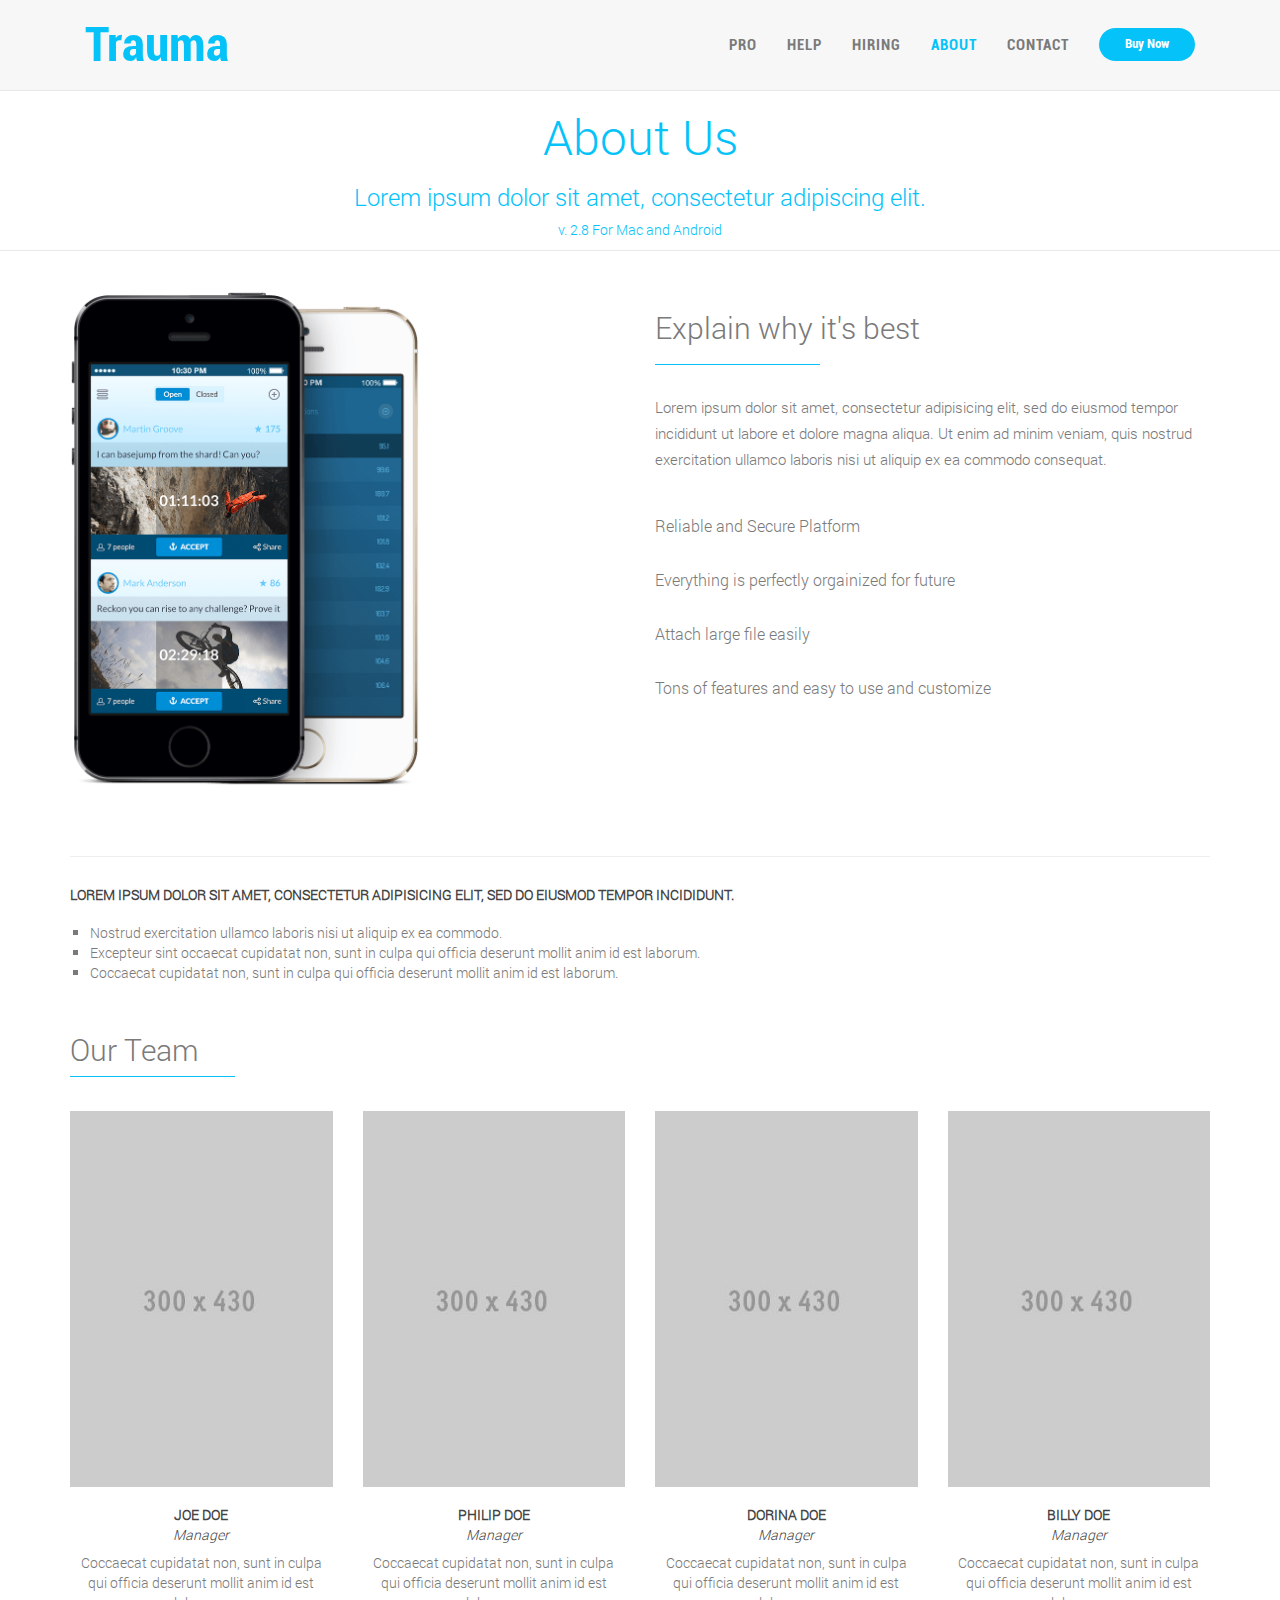
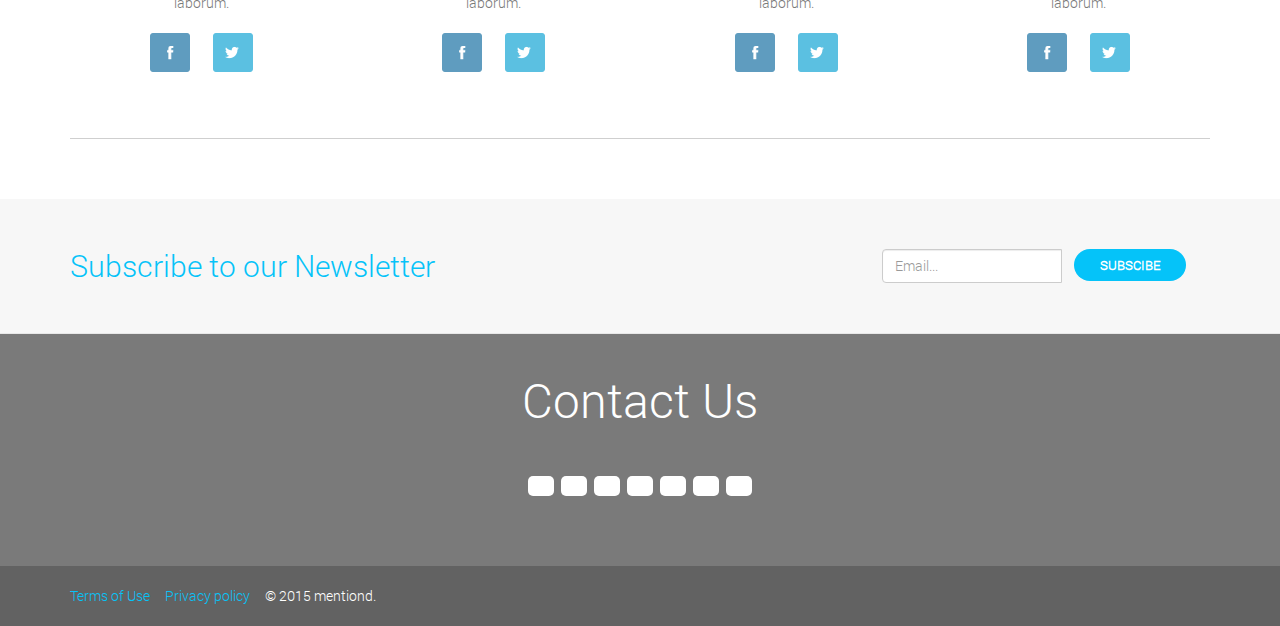
==== about.html @ 8d7fe811 "Contact us and About Us pages!" ====
<!DOCTYPE html>
<html lang="en">
<head>
    <meta charset="utf-8" />
    <meta http-equiv="X-UA-Compatible" content="IE=edge" />
    <meta name="viewport" content="width=device-width, initial-scale=1" />
    <title>Trauma | Help</title>

    <link href="Content/css/bootstrap.min.css" rel="stylesheet" />
    <link href="Content/css/font-awesome.css" rel="stylesheet">
    <link href="Content/css/styles.css" rel="stylesheet" />


    <!--[if lt IE 9]>
    <script src="https://oss.maxcdn.com/html5shiv/3.7.2/html5shiv.min.js"></script>
    <script src="https://oss.maxcdn.com/respond/1.4.2/respond.min.js"></script>
    <![endif]-->
</head>
<body>
    <div>
        <div class="header-container greyBG">

            <div class="container row">
                <nav class="navbar navbar-inverse ">
                    <div class="navbar-header">
                        <button type="button" class="navbar-toggle collapsed" data-toggle="collapse" data-target="#navbar" aria-expanded="false" aria-controls="navbar">
                            <span class="sr-only">Toggle navigation</span>
                            <span class="icon-bar"></span>
                            <span class="icon-bar"></span>
                            <span class="icon-bar"></span>
                        </button>

                        <a class="navbar-brand" href="index.html">Trauma</a>
                    </div>
                    <div id="navbar" class="navbar-collapse collapse navbar-right">
                        <ul class="nav navbar-nav">
                            <li><a href="index.html">Pro</a></li>
                            <li><a href="help.html">Help</a></li>
                            <li><a href="hiring.html">Hiring</a></li>
                            <li  class="active"><a href="about.html">About</a></li>
                            <li><a href="contact.html">Contact</a></li>
                            <li>
                                <form class="navbar-form navbar-left">
                                    <button class="btn btn-primary">Buy Now</button>
                                </form>
                            </li>
                        </ul>
                    </div>
                </nav>
            </div>
        </div>

        <div class="slider-container">
            <div class="container row text-center">
                <div class="blue">
                    <h1>About Us</h1>
                    <h3>Lorem ipsum dolor sit amet, consectetur adipiscing elit.</h3>
                    <p>v. 2.8 For Mac and Android</p>
                   
                </div>
                
            </div>
        </div>

    <!--content section-->

    <section>
        <div class="container">
            <div class="our-team clearfix">
                <div class="row">
                    <div class="col-md-6">
                        <div class="app-image">
                            <img src="Content/img/2-iphone-left.png" class="phone-image" alt=""/>
                        </div>
                    </div>
                    <div class="col-md-6">
                        <div class="app-brief">
                            <h2 class="white-text">Explain why it's best</h2>
                            <div class="colored-line-left"></div>
                            <p>
                                Lorem ipsum dolor sit amet, consectetur adipisicing elit, sed do eiusmod tempor incididunt ut labore et dolore magna aliqua. Ut enim ad minim veniam, quis nostrud exercitation ullamco laboris nisi ut aliquip ex ea commodo consequat.
                            </p>
                            <ul class="feature-list">
                                <li>Reliable and Secure Platform</li>
                                <li>Everything is perfectly orgainized for future</li>
                                <li>Attach large file easily</li>
                                <li>Tons of features and easy to use and customize</li>
                            </ul>
                        </div>
                    </div>
                </div>
                <hr/>
                <div class="row">
                    <div class="col-md-12">
                        <h4>Lorem ipsum dolor sit amet, consectetur adipisicing elit, sed do eiusmod tempor incididunt.</h4>
                        <ol>
                            <li>Nostrud exercitation ullamco laboris nisi ut aliquip ex ea commodo. </li>
                            <li>Excepteur sint occaecat cupidatat non, sunt in culpa qui officia deserunt mollit anim id est laborum. </li>
                            <li>Coccaecat cupidatat non, sunt in culpa qui officia deserunt mollit anim id est laborum. </li>
                        </ol>


                        <div class="row">
                            <div class="col-md-12">
                                <h2 class="white-text">Our Team</h2>
                                <div class="colored-line-left"></div>
                                <div class="mrg20"></div>
                            </div>
                        </div>
                        <div class="row">
                            <div class="col-md-3">
                                <div class="our-member">
                                    <div class="our-member-cover">
                                        <img src="Content/img/member-2.jpg" alt="our member" />
                                    </div>
                                    <h4>Joe doe<span>Manager</span></h4>
                                    <p>Coccaecat cupidatat non, sunt in culpa qui officia deserunt mollit anim id est laborum.</p>
                                    <ul>
                                        <li><a class="our-member-facebook" href="#"></a></li>
                                        <li><a class="our-member-twitter" href="#"></a></li>
                                    </ul>
                                </div>
                            </div>
                            <div class="col-md-3">
                                <div class="our-member">
                                    <div class="our-member-cover">
                                        <img src="Content/img/member-2.jpg" alt="our member" />
                                    </div>
                                    <h4>Philip doe<span>Manager</span></h4>
                                    <p>Coccaecat cupidatat non, sunt in culpa qui officia deserunt mollit anim id est laborum.</p>
                                    <ul>
                                        <li><a class="our-member-facebook" href="#"></a></li>
                                        <li><a class="our-member-twitter" href="#"></a></li>
                                    </ul>
                                </div>
                            </div>
                            <div class="col-md-3">
                                <div class="our-member">
                                    <div class="our-member-cover">
                                        <img src="Content/img/member-2.jpg" alt="our member" />
                                    </div>
                                    <h4>Dorina doe<span>Manager</span></h4>
                                    <p>Coccaecat cupidatat non, sunt in culpa qui officia deserunt mollit anim id est laborum.</p>
                                    <ul>
                                        <li><a class="our-member-facebook" href="#"></a></li>
                                        <li><a class="our-member-twitter" href="#"></a></li>
                                    </ul>
                                </div>
                            </div>
                            <div class="col-md-3">
                                <div class="our-member">
                                    <div class="our-member-cover">
                                        <img src="Content/img/member-2.jpg" alt="our member" />
                                    </div>
                                    <h4>Billy doe<span>Manager</span></h4>
                                    <p>Coccaecat cupidatat non, sunt in culpa qui officia deserunt mollit anim id est laborum.</p>
                                    <ul>
                                        <li><a class="our-member-facebook" href="#"></a></li>
                                        <li><a class="our-member-twitter" href="#"></a></li>
                                    </ul>
                                </div>
                            </div>
                        </div>
                    </div>
                </div>
            </div>
        </div>
    </section>



        <div class="subscribe-container greyBG">
            <div class="container row">
                <div class="blue">
                    <h2 class="pull-left">Subscribe to our Newsletter</h2>

                    <form class="subscribeForm pull-right">
                        <div class="input-group">
                            <input type="email" placeholder="Email..." class="form-control" />
                            <button class="btn btn-primary">SUBSCIBE</button>
                        </div>
                    </form>
                </div>

            </div>
        </div>

        <div class="footer-container">
            <div class="container row text-center">
                <h1>Contact Us</h1>
                <div class="social-icon">
                    <ul class="">
                        <li>
                            <a class="btn btn-social btn-facebook">
                                <i class="fa fa-facebook"></i>
                            </a>
                        </li>
                        <li>
                            <a class="btn btn-social btn-pinterest">
                                <i class="fa fa-pinterest"></i>
                            </a>
                        </li>
                        <li>
                            <a class="btn btn-social btn-skype">
                                <i class="fa fa-skype"></i>
                            </a>
                        </li>
                        <li>
                            <a class="btn btn-social btn-twitter">
                                <i class="fa fa-twitter"></i>
                            </a>
                        </li>
                        <li>
                            <a class="btn btn-social btn-openid">
                                <i class="fa fa-openid"></i>
                            </a>
                        </li>
                        <li>
                            <a class="btn btn-social btn-vk">
                                <i class="fa fa-vk"></i>
                            </a>
                        </li>
                        <li>
                            <a class="btn btn-social btn-youtube">
                                <i class="fa fa-youtube"></i>
                            </a>
                        </li>
                    </ul>
                </div>

            </div>
            <div class="copyright">
                <div class="container row">
                    <a href="#" class="blue">Terms of Use</a>
                    &nbsp;&nbsp;&nbsp;
                    <a href="#" class="blue">Privacy policy</a>
                    &nbsp;&nbsp;&nbsp;
                    &copy; 2015 mentiond.
                </div>
            </div>
        </div>
    </div>

    <script src="Content/js/jquery.min.1.11.3.js"></script>
    <script src="Content/js/bootstrap.min.js"></script>
</body>
</html>
---- Content/css/styles.css ----
@font-face {
    font-family: 'Roboto';
    src: url('../fonts/roboto/Roboto regular.ttf');
    font-weight: normal;
    font-style: normal;
}

@font-face {
    font-family: 'Roboto-Condensed';
    src: url('../fonts/roboto/Roboto-Condensed.ttf');
    font-weight: normal;
    font-style: normal;
}

@font-face {
    font-family: 'Roboto-Bold';
    src: url('../fonts/roboto/Roboto-BoldCondensed.ttf');
    font-weight: normal;
    font-style: normal;
}

@font-face {
    font-family: 'Roboto-Light';
    src: url('../fonts/roboto/Roboto 300.ttf');
    font-weight: normal;
    font-style: normal;
}


body {
    color: #7a7a7a;
    font-family: 'Roboto-Light';
}

h1 {
    /*font-family: 'Roboto';*/
    font-size: 48px;
}

h2 {
    /*font-family: 'Roboto';*/
    /*font-size: 48px;*/
}

h3 {
    /*font-family: 'Roboto-Light';*/
}

h4 {
    /*font-family: 'Roboto';*/
    /*font-size: 28px;*/
}

a {
}

    a:hover {
    }

p {
}


ul {
    list-style-type: none;
}

    ul li {
    }

.main-container {
}

.header-container {
    border-bottom: 1px solid #e8e8e8;
    padding: 20px;
}

.slider-container {
    border-bottom: 1px solid #e8e8e8;
    /*font-family: 'Roboto';*/
}

.video-container {
    border-bottom: 1px solid #e8e8e8;
    padding-bottom: 50px;
}

.feature-container {
    border-bottom: 1px solid #e8e8e8;
}

.testimonial-container {
    border-bottom: 1px solid #e8e8e8;
    background: url('../img/feed_bg.png');
    padding: 45px 0px 25px 0px;
}

.subscribe-container {
    border-bottom: 1px solid #e8e8e8;
    padding: 30px 0;
}

.footer-container {
    /*border-bottom: 1px solid #e8e8e8;*/
    background-color: #7a7a7a;
    padding-top: 20px;
    color: #FFF;
}

.container {
    margin: 0 auto;
}

.navbar {
    font-family: 'Roboto-Bold';
}

    .navbar li * {
    }


.video-placeholder {
    margin: 30px 0px;
}

.boxes {
    overflow: hidden;
    margin: 35px 0 50px;
    color: #7a7a7a;
    padding: 56px 0 0;
}

    .boxes ul {
        list-style: none;
        padding: 0;
        margin: 0;
    }

        .boxes ul li {
            width: 29%;
            display: inline-block;
            margin-right: 2%;
            position: relative;
            border: 2px solid #7a7a7a;
            border-radius: 5px;
            padding: 50px 15px 20px;
        }

            .boxes ul li:hover {
                /*color: #05c2f8;*/
            }

            .boxes ul li img {
                position: absolute;
                top: -28%;
                left: 33%;
            }

            .boxes ul li h4 {
                text-transform: uppercase;
            }

.features p {
    margin-bottom: 40px;
}

.testimonial {
    color: #FFF;
}

    .testimonial img {
        margin: 0px 20px 30px 0px;
    }

    .testimonial .userInfo {
        display: inline-block;
        vertical-align: baseline;
    }

.subscribeForm {
    padding: 20px 0;
}

    .subscribeForm .form-control {
        width: 55%;
        margin-right: 12px;
    }


.social-icon {
    margin-top: 50px;
}

.social-icon ul{
    padding:0px;
}
    .social-icon li {
        background: #fff none repeat scroll 0 0;
        border-radius: 5px;
        display: inline-block;
        margin: 0 2px;
    }

        .social-icon li a {
            color: #7b7b7b;
            font-size: 18px;
            border-radius: 5px;
        }

            .social-icon li a:hover {
                background: #05c2f8;
                color: #fff;
            }

.copyright {
    background: #626262;
    padding: 20px 0;
    margin-top: 60px;
}
    .copyright a:hover {
        color:#fff;
        text-decoration:none;
    }

.big {
    border-radius: 23px;
    padding: 12px 58px;
}

.description {
    width: 60%;
    margin: 0 auto;
}

.greyBG {
    background-color: #F7F7F7;
}

.grey {
    color: #7a7a7a;
}

.blue {
    color: #05c3f9;
}



/*about us css*/
.mrg20{
    margin:0 0 30px ;
    display: inline-block;
}

.app-image .phone-image {
    margin: auto auto 50px;
    max-width: 350px;
}
.app-brief h2 {
    margin-bottom: 20px;
}
.colored-line-left {
    background: #05c3f9 none repeat scroll 0 0;
    display: block;
    float: left;
    height: 1px;
    width: 165px;
    z-index: 1;
}
.app-brief  p {
    display: block;
    float: none;
    margin-top: 50px;
    font-family: 'Roboto-Light';
    font-size: 15px;
    font-weight: 300;
    line-height: 26px;
}
.app-brief .feature-list {
    margin-top: 40px;
    padding: 0;
}
.app-brief .feature-list li {
    margin-bottom: 26px;
    font-family: 'Roboto-Light';
    font-size: 16px;
    font-weight: 300;
    line-height: 28px;
}
.our-team {
    border-bottom: 1px solid #cfcfcf;
    margin-bottom: 60px;
    padding: 40px 0 0;
}

.our-team h4 {
    font-size: 14px;
    font-weight: 700;
    text-transform: uppercase;
    color: #444;
}
.our-team ol {
    list-style-type: square;
    margin-bottom:30px;
    margin-top: 20px;
    padding-left: 20px;
}
.our-team ol li {
    list-style-type: square;
}
.our-team .our-member {
    margin-bottom: 60px;
    text-align: center;
}
.our-team .our-member .our-member-cover {
    margin-bottom: 20px;
    text-align: center;
}
.our-team .our-member .our-member-cover img {
    margin: 0 auto;
    display: block;
    height: auto;
    max-width: 100%;
}
.our-team .our-member h4 span {
    display: block;
    font-style: italic;
    font-weight: 400;
    text-transform: none;
    margin: 5px 0;
}
.our-team .our-member p {
    margin-bottom: 10px;
    padding: 0 10px;
}
.our-team .our-member ul {
    margin: 20px 0;
    padding: 0;
}
.our-team .our-member ul li {
    display: inline-block;
    margin: 0 10px;
}
.our-team .our-member ul li a {
    background: url("../img/socials-profile-sprite.png") no-repeat scroll 0 0;
    display: block;
    height: 40px;
    opacity: 0.7;
    width: 40px;
}
.our-team .our-member ul li a.our-member-facebook {
    background-position: -60px 0;
}
.our-team .our-member ul li a.our-member-twitter {
    background-position: 0 0;
}

/*contact us css*/
.content-contact-form {
    margin-bottom: 60px;
}
.content-contact-form h1 {
    font-weight: 300;
    font-size: 40px;
    line-height: 1em;
    margin: 0 0 25px 0;
    padding: 0;
    color: #474747;
}
.content-contact-form p {
    font-weight: 300;
    font-size: 12px;
    line-height: 1.7em;
    color: #a9a9a9;
    margin-bottom: 25px;
    padding: 0;
}
.content-contact-form .contact-form-line {
    border: 1px solid #c2c2c2;
    margin-bottom: 20px;
    padding: 10px 15px;
    width: 100%;
    font-size: 14px;
    color: #aaaaaa;
    border-radius: 3px;
    font-style: italic;
    outline: none;
}
.content-contact-form .contact-form-area {
    border: 1px solid #c2c2c2;
    margin-bottom: 20px;
    padding: 10px 15px;
    width: 100%;
    font-size: 14px;
    color: #aaaaaa;
    height: 169px;
    outline: none;
    resize: none;
    border-radius: 3px;
    font-style: italic;
}
.all-socials {
    text-align: right;
}
.all-socials li {
    margin: 0 0 0 10px;
    display: inline-block;

}
.all-socials li a i {
    color: #fff;
    font-size: 15px;
    line-height: 1em;
    display: block;
    font-weight: 300;
    border-radius: 3px;
    padding: 5px;
    background:url("../img/socials_img.png");
    width: 25px;
    height: 25px;
}
.all-socials li a:hover i {
    color: #333;
}
.all-socials li a i.socials-facebook {
    background-position: 25px 0;
}
.all-socials li a i.socials-twitter {
    background-position: 60px 0;
}
.all-socials li a i.socials-pinterest {
    background-position: 0 0;
}
.all-socials li a i.socials-dribbble {
    background-position: -35px 0;
}
.content-path-1 {
    margin-bottom: 60px;
    padding-top: 60px;
}

.content-path-1 h1 {
    font-size: 30px;
    line-height: 1.5em;
    text-align: center;
    font-weight: 300;
    color: #777;
    margin: 0;
    padding: 0;
}
p.contact_desc{
    margin-bottom: 26px;
    font-family: 'Roboto-Light';
    font-size: 16px;
    font-weight: 300;
    line-height: 28px;
    margin-top: 25px;
}
.button-2 {
    background: #05c3f9;
    border: medium none;
    border-radius: 3px;
    color: #fff;
    display: inline-block;
    line-height: 1em;
    margin-bottom: 10px;
    outline: medium none;
    padding: 15px 40px;
    text-align: center;
    text-transform: uppercase;
}
@media screen and (min-width: 299px) and (max-width: 480px) {
    .boxes ul li {
        width: 100%;
        display: block;
        margin-bottom: 60px;
    }
    .app-image .phone-image{
        max-width: 250px;
    }
}

@media screen and (min-width: 481px) and (max-width: 991px) {
    .boxes ul li {
        width: 50%;
        margin-bottom: 60px;
    }
}
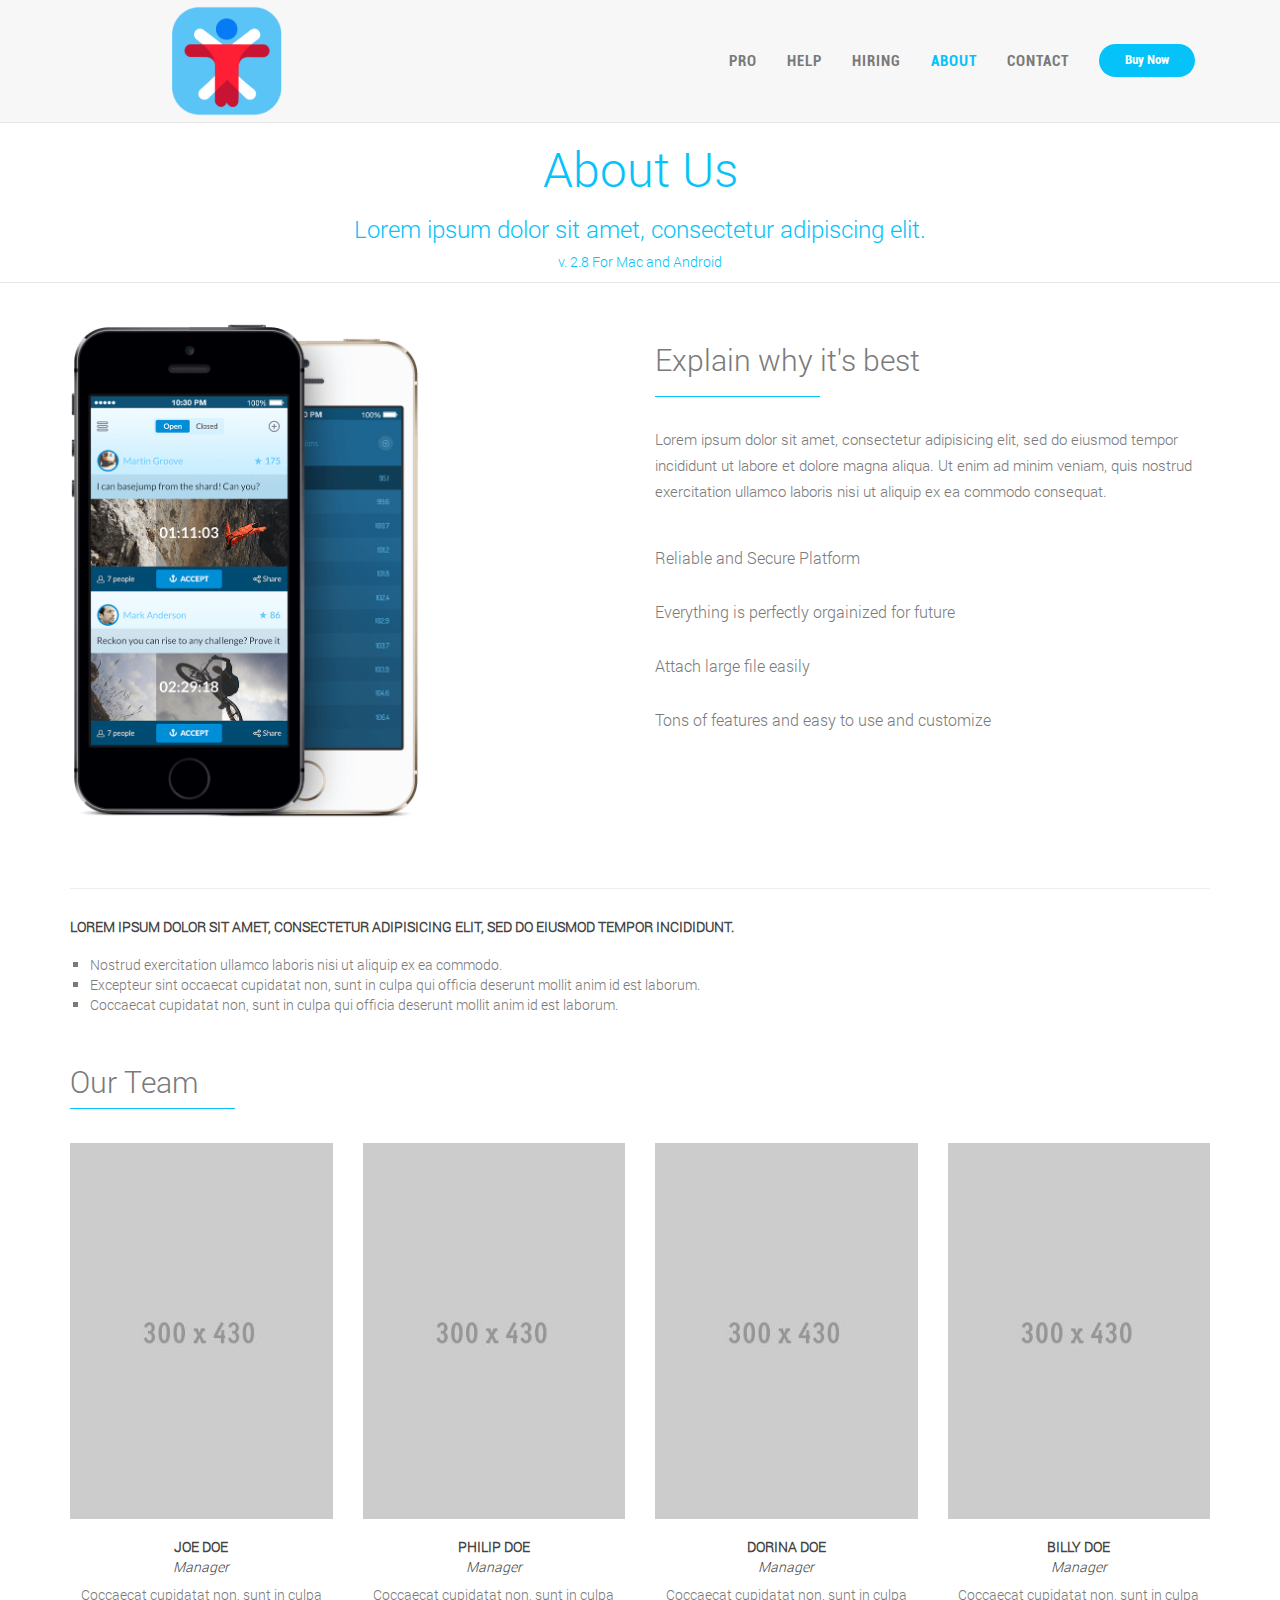
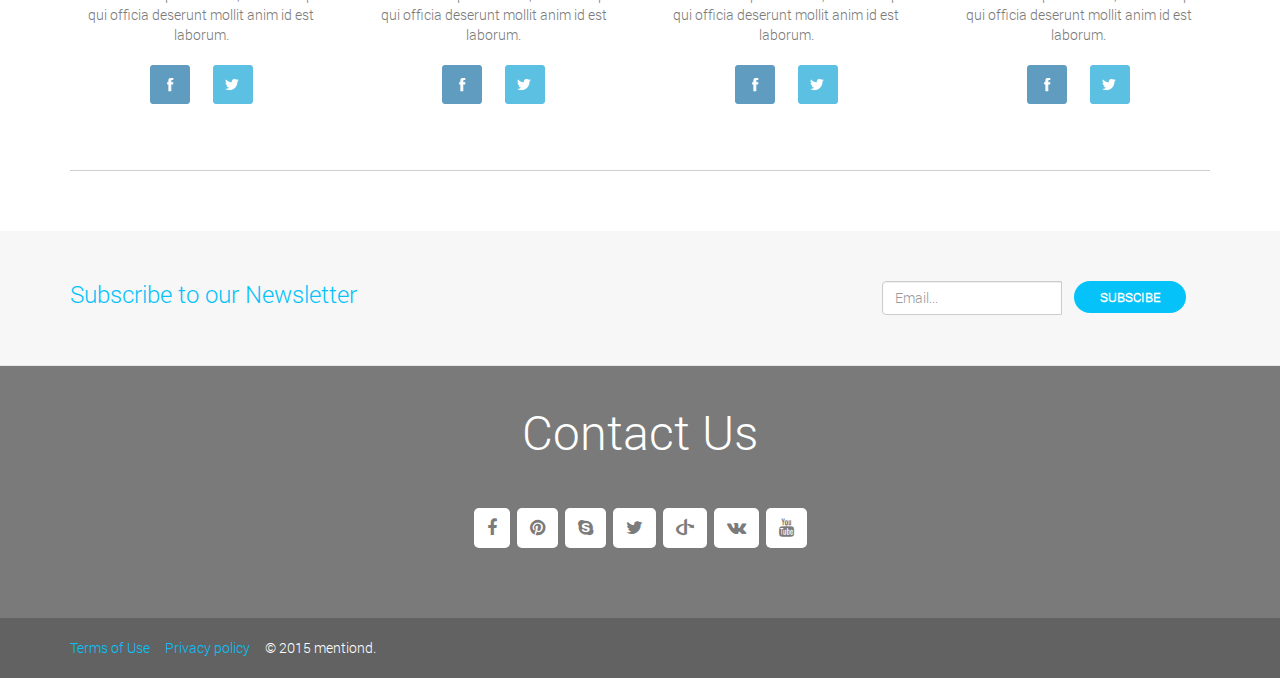
==== commit 2ea92c84: "Logo and merging of all work." ====
--- a/about.html
+++ b/about.html
@@ -4,10 +4,11 @@
     <meta charset="utf-8" />
     <meta http-equiv="X-UA-Compatible" content="IE=edge" />
     <meta name="viewport" content="width=device-width, initial-scale=1" />
-    <title>Trauma | Help</title>
-
-    <link href="Content/css/bootstrap.min.css" rel="stylesheet" />
-    <link href="Content/css/font-awesome.css" rel="stylesheet">
+    <title>Trauma | About Us</title>
+
+    <link rel="shortcut icon" href="Content/img/favicon.ico" type="image/x-icon">
+	<link href="Content/css/bootstrap.min.css" rel="stylesheet" />
+    <link href="Content/css/font-awesome.min.css" rel="stylesheet">
     <link href="Content/css/styles.css" rel="stylesheet" />
 
 
@@ -30,7 +31,7 @@
                             <span class="icon-bar"></span>
                         </button>
 
-                        <a class="navbar-brand" href="index.html">Trauma</a>
+                       <a class="navbar-brand" href="index.html"><img src="Content/img/logo.png" class="img-responsive"></a>
                     </div>
                     <div id="navbar" class="navbar-collapse collapse navbar-right">
                         <ul class="nav navbar-nav">
@@ -172,7 +173,7 @@
         <div class="subscribe-container greyBG">
             <div class="container row">
                 <div class="blue">
-                    <h2 class="pull-left">Subscribe to our Newsletter</h2>
+                    <h3 class="pull-left">Subscribe to our Newsletter</h3>
 
                     <form class="subscribeForm pull-right">
                         <div class="input-group">
--- a/Content/css/styles.css
+++ b/Content/css/styles.css
@@ -1,4 +1,3 @@
-
 @font-face {
     font-family: 'Roboto';
     src: url('../fonts/roboto/Roboto regular.ttf');
@@ -74,7 +73,7 @@
 
 .header-container {
     border-bottom: 1px solid #e8e8e8;
-    padding: 20px;
+    padding: 36px;
 }
 
 .slider-container {
@@ -131,36 +130,34 @@
     color: #7a7a7a;
     padding: 56px 0 0;
 }
-
-    .boxes ul {
-        list-style: none;
-        padding: 0;
-        margin: 0;
-    }
-
-        .boxes ul li {
-            width: 29%;
-            display: inline-block;
-            margin-right: 2%;
-            position: relative;
-            border: 2px solid #7a7a7a;
-            border-radius: 5px;
-            padding: 50px 15px 20px;
-        }
-
-            .boxes ul li:hover {
-                /*color: #05c2f8;*/
-            }
-
-            .boxes ul li img {
-                position: absolute;
-                top: -28%;
-                left: 33%;
-            }
-
-            .boxes ul li h4 {
-                text-transform: uppercase;
-            }
+.boxes ul {
+	list-style: none;
+	padding: 0;
+	margin: 0;
+}
+
+.boxes ul li {
+	width: 29%;
+	display: inline-block;
+	margin-right: 2%;
+	position: relative;
+	border: 2px solid #7a7a7a;
+	border-radius: 5px;
+	padding: 50px 15px 20px;
+}
+
+.boxes ul li:hover {
+	/*color: #05c2f8;*/
+}
+
+.boxes ul li img {
+	position: absolute;
+	top: -28%;
+	left: 33%;
+}
+.boxes ul li h4 {
+	text-transform: uppercase;
+}
 
 .features p {
     margin-bottom: 40px;
@@ -170,24 +167,30 @@
     color: #FFF;
 }
 
-    .testimonial img {
-        margin: 0px 20px 30px 0px;
-    }
-
-    .testimonial .userInfo {
-        display: inline-block;
-        vertical-align: baseline;
-    }
+.testimonial img {
+	margin: 0px 20px 30px 0px;
+}
+
+.testimonial .userInfo {
+	display: inline-block;
+	vertical-align: baseline;
+}
+.carousel-indicators {
+	list-style: outside none none;
+	padding-left: 0;
+	position: relative;
+	text-align: center;
+	z-index: 15;
+}
 
 .subscribeForm {
     padding: 20px 0;
 }
 
-    .subscribeForm .form-control {
-        width: 55%;
-        margin-right: 12px;
-    }
-
+.subscribeForm .form-control {
+	width: 55%;
+	margin-right: 12px;
+}
 
 .social-icon {
     margin-top: 50px;
@@ -196,33 +199,33 @@
 .social-icon ul{
     padding:0px;
 }
-    .social-icon li {
-        background: #fff none repeat scroll 0 0;
-        border-radius: 5px;
-        display: inline-block;
-        margin: 0 2px;
-    }
-
-        .social-icon li a {
-            color: #7b7b7b;
-            font-size: 18px;
-            border-radius: 5px;
-        }
-
-            .social-icon li a:hover {
-                background: #05c2f8;
-                color: #fff;
-            }
+.social-icon li {
+	background: #fff none repeat scroll 0 0;
+	border-radius: 5px;
+	display: inline-block;
+	margin: 0 2px;
+}
+
+.social-icon li a {
+	color: #7b7b7b;
+	font-size: 18px;
+	border-radius: 5px;
+}
+
+.social-icon li a:hover {
+	background: #05c2f8;
+	color: #fff;
+}
 
 .copyright {
     background: #626262;
     padding: 20px 0;
     margin-top: 60px;
 }
-    .copyright a:hover {
-        color:#fff;
-        text-decoration:none;
-    }
+.copyright a:hover {
+	color:#fff;
+	text-decoration:none;
+}
 
 .big {
     border-radius: 23px;
@@ -245,8 +248,6 @@
 .blue {
     color: #05c3f9;
 }
-
-
 
 /*about us css*/
 .mrg20{
@@ -471,15 +472,49 @@
     text-align: center;
     text-transform: uppercase;
 }
+
+.navbar-brand img {
+	margin-top:-16%; width:42%;
+}
+
 @media screen and (min-width: 299px) and (max-width: 480px) {
     .boxes ul li {
         width: 100%;
         display: block;
         margin-bottom: 60px;
     }
-    .app-image .phone-image{
+    .app-image .phone-image {
         max-width: 250px;
     }
+	.subscribeForm .form-control {
+        width: 100%;
+        margin-right: 12px;
+    }
+    .subscribeForm .btn{
+        width:100%;
+        margin-top:8px;
+    }
+
+	.navbar-form {
+    padding: 10px 15px;
+    margin-top: 8px;
+    margin-right: 0px;
+    margin-bottom: 8px;
+    margin-left: 2px;
+    border-top: 1px solid transparent;
+    border-bottom: 1px solid transparent;
+    -webkit-box-shadow: inset 0 1px 0 rgba(255,255,255,.1),0 1px 0 rgba(255,255,255,.1);
+    box-shadow: inset 0 1px 0 rgba(255,255,255,.1),0 1px 0 rgba(255,255,255,.1);
+	}
+
+	.header-container {
+    border-bottom: 1px solid #e8e8e8;
+    padding: 20px;
+	}
+	.navbar-brand img {
+		margin-top:-25%; width:40%;
+		float:left;
+	}
 }
 
 @media screen and (min-width: 481px) and (max-width: 991px) {
@@ -488,3 +523,73 @@
         margin-bottom: 60px;
     }
 }
+
+
+
+
+
+
+
+
+/* For hiring page */
+.location {
+	margin: 0;
+    display: block;
+	position:relative;
+	padding: 0;
+}
+.location li {
+	display: inline-block;
+    width: 25%;
+    text-align: center;
+    height: auto;
+    padding: 38px;
+    border-radius: 100px;
+    background-color: #05c3f9;
+    margin-right: 25px;
+}
+.location li span {
+	font-size: 30px; color:#fff;
+}
+
+.pstcontent {    
+	background-color: transparent !important;
+    border-radius: 0 !important;
+    padding: 0 !important;
+	vertical-align: top;
+    padding-top: 20px !important;
+}
+
+.jobfrm {
+	padding: 50px 20px;
+    background-color: #F7F7F7;
+    margin: 20px 0;
+	overflow: hidden;}
+.jobfrm h3, .jobfrm p { 
+	text-align:center;
+}
+.hirbox {
+	margin:20px auto;
+}
+
+@media screen and (min-width: 299px) and (max-width: 444px) {
+	.location hr {
+		margin-left: 7px;
+		top: 5px;
+		width: 50%;
+    }
+	.location li {
+		padding: 20px;
+		margin-right: 7px;
+	}
+	.location li span {
+		font-size: 20px;
+	}
+	.pstcontent h4 {
+		font-size:14px;
+	}
+}
+/* For hiring page */
+
+
+
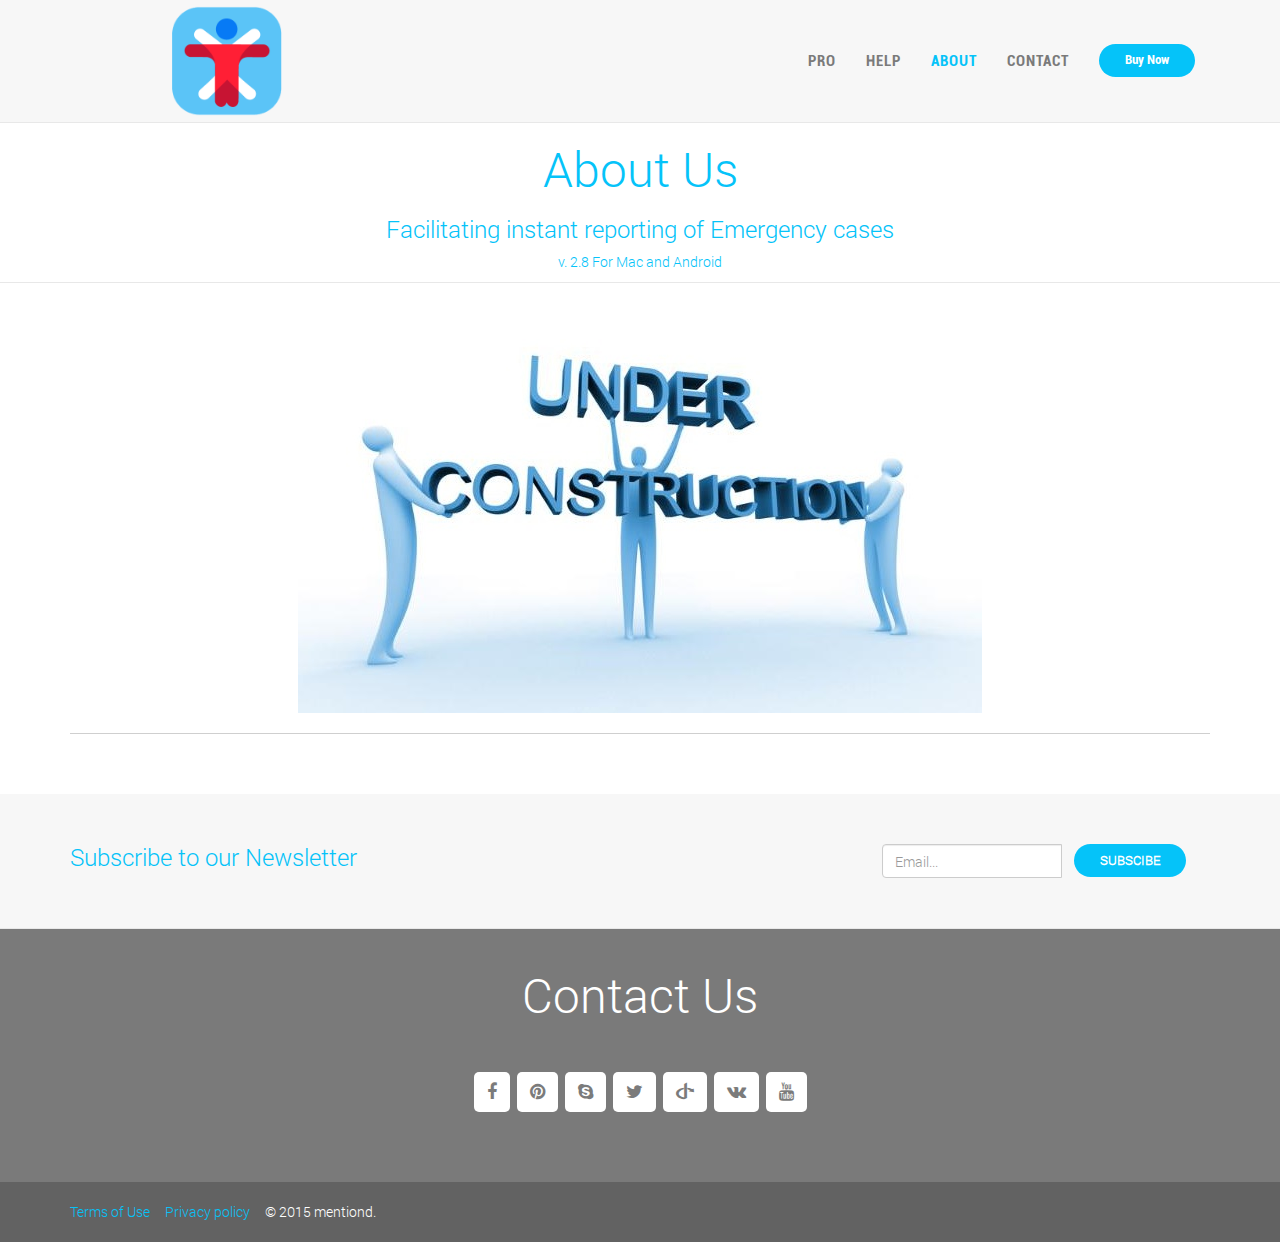
==== commit 5041ef52: "Tag line & few other changes!" ====
--- a/about.html
+++ b/about.html
@@ -37,7 +37,6 @@
                         <ul class="nav navbar-nav">
                             <li><a href="index.html">Pro</a></li>
                             <li><a href="help.html">Help</a></li>
-                            <li><a href="hiring.html">Hiring</a></li>
                             <li  class="active"><a href="about.html">About</a></li>
                             <li><a href="contact.html">Contact</a></li>
                             <li>
@@ -55,7 +54,7 @@
             <div class="container row text-center">
                 <div class="blue">
                     <h1>About Us</h1>
-                    <h3>Lorem ipsum dolor sit amet, consectetur adipiscing elit.</h3>
+                    <h3>Facilitating instant reporting of Emergency cases</h3>
                     <p>v. 2.8 For Mac and Android</p>
                    
                 </div>
@@ -68,102 +67,14 @@
     <section>
         <div class="container">
             <div class="our-team clearfix">
-                <div class="row">
-                    <div class="col-md-6">
-                        <div class="app-image">
-                            <img src="Content/img/2-iphone-left.png" class="phone-image" alt=""/>
-                        </div>
-                    </div>
-                    <div class="col-md-6">
-                        <div class="app-brief">
-                            <h2 class="white-text">Explain why it's best</h2>
-                            <div class="colored-line-left"></div>
-                            <p>
-                                Lorem ipsum dolor sit amet, consectetur adipisicing elit, sed do eiusmod tempor incididunt ut labore et dolore magna aliqua. Ut enim ad minim veniam, quis nostrud exercitation ullamco laboris nisi ut aliquip ex ea commodo consequat.
-                            </p>
-                            <ul class="feature-list">
-                                <li>Reliable and Secure Platform</li>
-                                <li>Everything is perfectly orgainized for future</li>
-                                <li>Attach large file easily</li>
-                                <li>Tons of features and easy to use and customize</li>
-                            </ul>
-                        </div>
-                    </div>
-                </div>
-                <hr/>
-                <div class="row">
-                    <div class="col-md-12">
-                        <h4>Lorem ipsum dolor sit amet, consectetur adipisicing elit, sed do eiusmod tempor incididunt.</h4>
-                        <ol>
-                            <li>Nostrud exercitation ullamco laboris nisi ut aliquip ex ea commodo. </li>
-                            <li>Excepteur sint occaecat cupidatat non, sunt in culpa qui officia deserunt mollit anim id est laborum. </li>
-                            <li>Coccaecat cupidatat non, sunt in culpa qui officia deserunt mollit anim id est laborum. </li>
-                        </ol>
-
-
-                        <div class="row">
-                            <div class="col-md-12">
-                                <h2 class="white-text">Our Team</h2>
-                                <div class="colored-line-left"></div>
-                                <div class="mrg20"></div>
-                            </div>
-                        </div>
-                        <div class="row">
-                            <div class="col-md-3">
-                                <div class="our-member">
-                                    <div class="our-member-cover">
-                                        <img src="Content/img/member-2.jpg" alt="our member" />
-                                    </div>
-                                    <h4>Joe doe<span>Manager</span></h4>
-                                    <p>Coccaecat cupidatat non, sunt in culpa qui officia deserunt mollit anim id est laborum.</p>
-                                    <ul>
-                                        <li><a class="our-member-facebook" href="#"></a></li>
-                                        <li><a class="our-member-twitter" href="#"></a></li>
-                                    </ul>
-                                </div>
-                            </div>
-                            <div class="col-md-3">
-                                <div class="our-member">
-                                    <div class="our-member-cover">
-                                        <img src="Content/img/member-2.jpg" alt="our member" />
-                                    </div>
-                                    <h4>Philip doe<span>Manager</span></h4>
-                                    <p>Coccaecat cupidatat non, sunt in culpa qui officia deserunt mollit anim id est laborum.</p>
-                                    <ul>
-                                        <li><a class="our-member-facebook" href="#"></a></li>
-                                        <li><a class="our-member-twitter" href="#"></a></li>
-                                    </ul>
-                                </div>
-                            </div>
-                            <div class="col-md-3">
-                                <div class="our-member">
-                                    <div class="our-member-cover">
-                                        <img src="Content/img/member-2.jpg" alt="our member" />
-                                    </div>
-                                    <h4>Dorina doe<span>Manager</span></h4>
-                                    <p>Coccaecat cupidatat non, sunt in culpa qui officia deserunt mollit anim id est laborum.</p>
-                                    <ul>
-                                        <li><a class="our-member-facebook" href="#"></a></li>
-                                        <li><a class="our-member-twitter" href="#"></a></li>
-                                    </ul>
-                                </div>
-                            </div>
-                            <div class="col-md-3">
-                                <div class="our-member">
-                                    <div class="our-member-cover">
-                                        <img src="Content/img/member-2.jpg" alt="our member" />
-                                    </div>
-                                    <h4>Billy doe<span>Manager</span></h4>
-                                    <p>Coccaecat cupidatat non, sunt in culpa qui officia deserunt mollit anim id est laborum.</p>
-                                    <ul>
-                                        <li><a class="our-member-facebook" href="#"></a></li>
-                                        <li><a class="our-member-twitter" href="#"></a></li>
-                                    </ul>
-                                </div>
-                            </div>
-                        </div>
-                    </div>
-                </div>
+               <div class="row">
+				<div class="col-md-12 text-center">
+				<img src="Content/img/under_construction.jpg" class="phone-image" alt=""/>
+				<br /> 
+				<br /> 
+				</div>
+			   </div>
+             
             </div>
         </div>
     </section>
--- a/Content/css/styles.css
+++ b/Content/css/styles.css
@@ -592,4 +592,14 @@
 /* For hiring page */
 
 
-
+/* For Help Page */
+.content-container {
+    border-bottom: 1px solid #e8e8e8;
+}
+.helpSteps {
+}
+    .helpSteps .step {
+        padding-bottom:30px;
+    }
+
+/* For Help Page */
